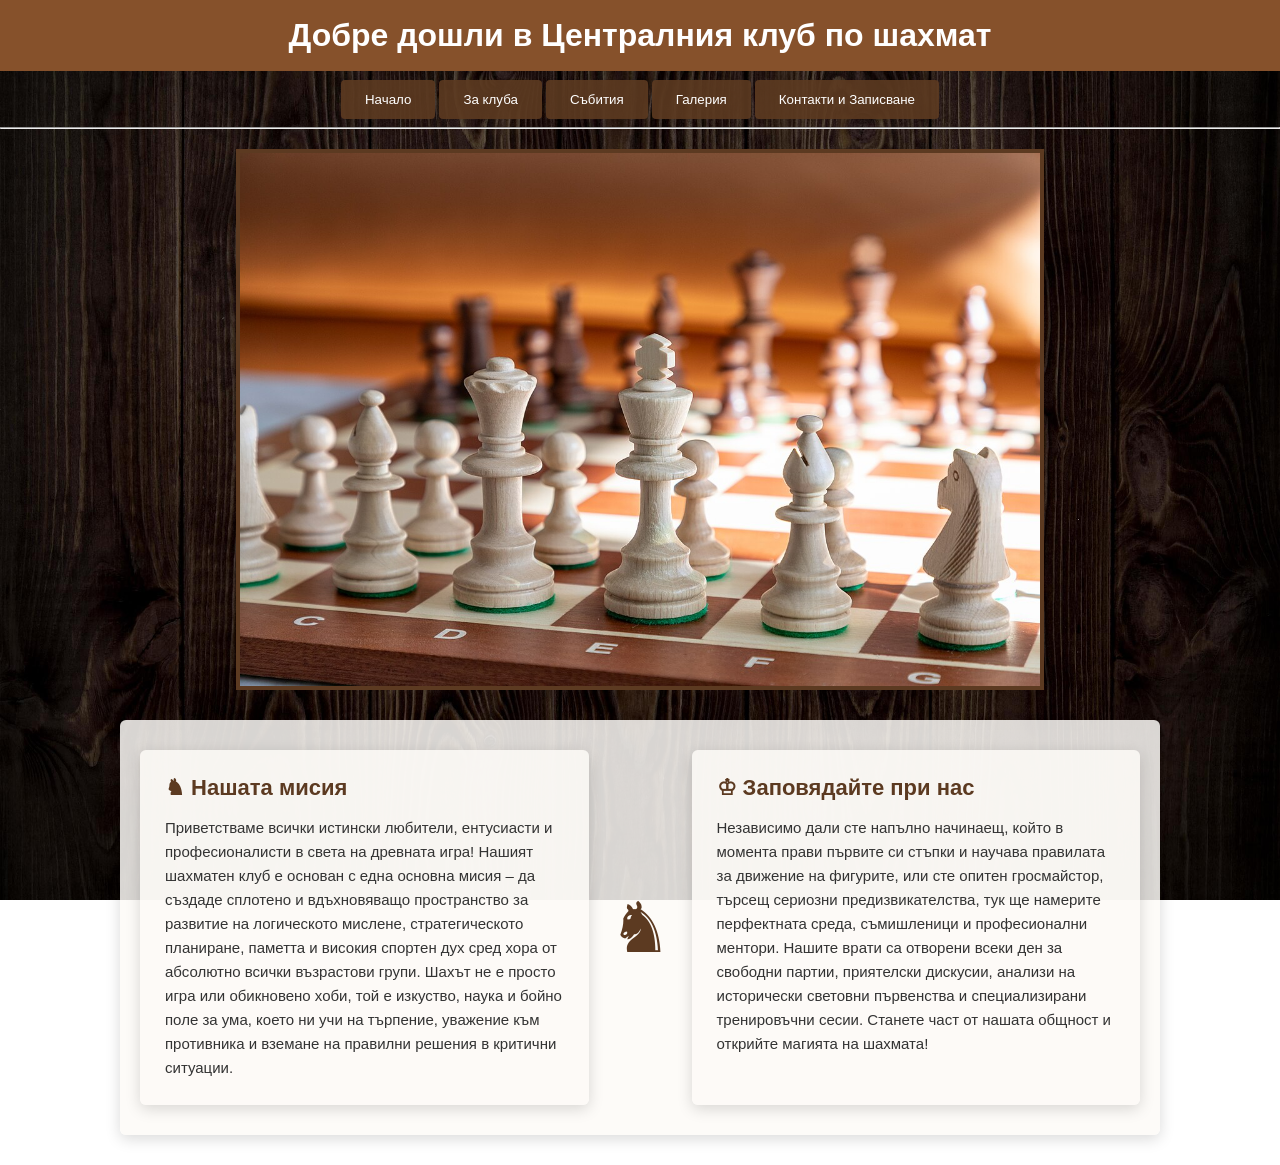
==== index.html @ 36f79ac9 "Add files via upload" ====
<!DOCTYPE html>
<html lang="bg">
<head>
<meta charset="UTF-8">
<title>Клуб по шахмат - Начало</title>
</head>
<body>
    <h1>Добре дошли в Централния клуб по шахмат</h1>
 <nav>
        <a href="index.html"><button>Начало</button></a>
        <a href="pages/about.html"><button>За клуба</button></a>
        <a href="pages/events.html"><button>Събития</button></a>
        <a href="pages/gallery.html"><button>Галерия</button></a>
        <a href="pages/contacts.html"><button>Контакти и Записване</button></a>
    </nav>
    <hr>
    <link rel="stylesheet" href="css/index.style.css">
    <img src="images/Chess_pieces_close_up.jpg" alt="Шахматна дъска">
    <div class="sections-container">
    <div class="box">
        <h2>♞ Нашата мисия</h2>
        <p>Приветстваме всички истински любители, ентусиасти и професионалисти в света на древната игра! Нашият шахматен клуб е основан с една основна мисия – да създаде сплотено и вдъхновяващо пространство за развитие на логическото мислене, стратегическото планиране, паметта и високия спортен дух сред хора от абсолютно всички възрастови групи. Шахът не е просто игра или обикновено хоби, той е изкуство, наука и бойно поле за ума, което ни учи на търпение, уважение към противника и вземане на правилни решения в критични ситуации.</p>
    </div>

    <span class="big-knight">♞</span>
    
    <div class="box">
        <h2>♔ Заповядайте при нас</h2>
        <p>Независимо дали сте напълно начинаещ, който в момента прави първите си стъпки и научава правилата за движение на фигурите, или сте опитен гросмайстор, търсещ сериозни предизвикателства, тук ще намерите перфектната среда, съмишленици и професионални ментори. Нашите врати са отворени всеки ден за свободни партии, приятелски дискусии, анализи на исторически световни първенства и специализирани тренировъчни сесии. Станете част от нашата общност и открийте магията на шахмата!</p>
    </div>
</div>
</body>
</html>
---- css/index.style.css ----
body {
    margin: 0;
    padding: 0;
}

h1 {
    font-family: Arial, sans-serif;
    color: #ffffff;
    text-align: center;
    background-color: #86512b;
    padding: 17px 0;
    margin-top: 0;
    margin-bottom: 9px;
    width: 100%;
}

nav button {
    display: inline-block;
    padding: 12px 24px;
    background-color: rgba(92, 58, 33, 0.9);
    color: #ffffff;
    border: none;
    border-radius: 4px;
    text-decoration: none;
    cursor: pointer;
}

nav {
    text-align: center;
}

nav button:hover {
    background-color: #a87f54;
}

img {
    display: block;
    width: 70%;
    max-width: 800px;
    height: auto;
    margin: 20px auto;
    border: 4px solid #5c3a21;
}

body {
    background-image: url('../images/Wooden-background.jpg');
    background-size: cover;
    background-position: center;
    background-attachment: fixed;
}

p {
    background-color: rgba(255, 255, 255, 0.7);
    border-radius: 8px;
}

div {
    max-width: 900px;
    margin: 30px auto;
    padding: 25px 35px;
    background-color: rgba(253, 251, 247, 0.85);
    border-radius: 6px;
    box-shadow: 0 4px 15px rgba(0, 0, 0, 0.15);
}

.sections-container {
    display: flex;
    justify-content: space-between;
    gap: 20px;
    max-width: 1000px;
    margin: 30px auto;
    padding: 0 20px;
}

.box {
    flex: 1;
    background-color: rgba(253, 251, 247, 0.85);
    border-radius: 6px;
    padding: 25px;
    box-shadow: 0 4px 15px rgba(0, 0, 0, 0.15);
    transition: transform 0.3s ease, box-shadow 0.3s ease;
}

.box:hover {
    transform: translateY(-5px);
    box-shadow: 0 8px 25px rgba(0, 0, 0, 0.25);
}

h2 {
    font-family: Arial, sans-serif;
    color: #5c3a21;
    font-size: 22px;
    margin-top: 0;
    margin-bottom: 15px;
}

p {
    font-family: Arial, sans-serif;
    font-size: 15px;
    line-height: 1.6;
    color: #333333;
    margin: 0;
    background-color: transparent;
}

.big-knight {
    display: flex;
    align-items: center;
    font-size: 70px;
    color: #5c3a21;
}
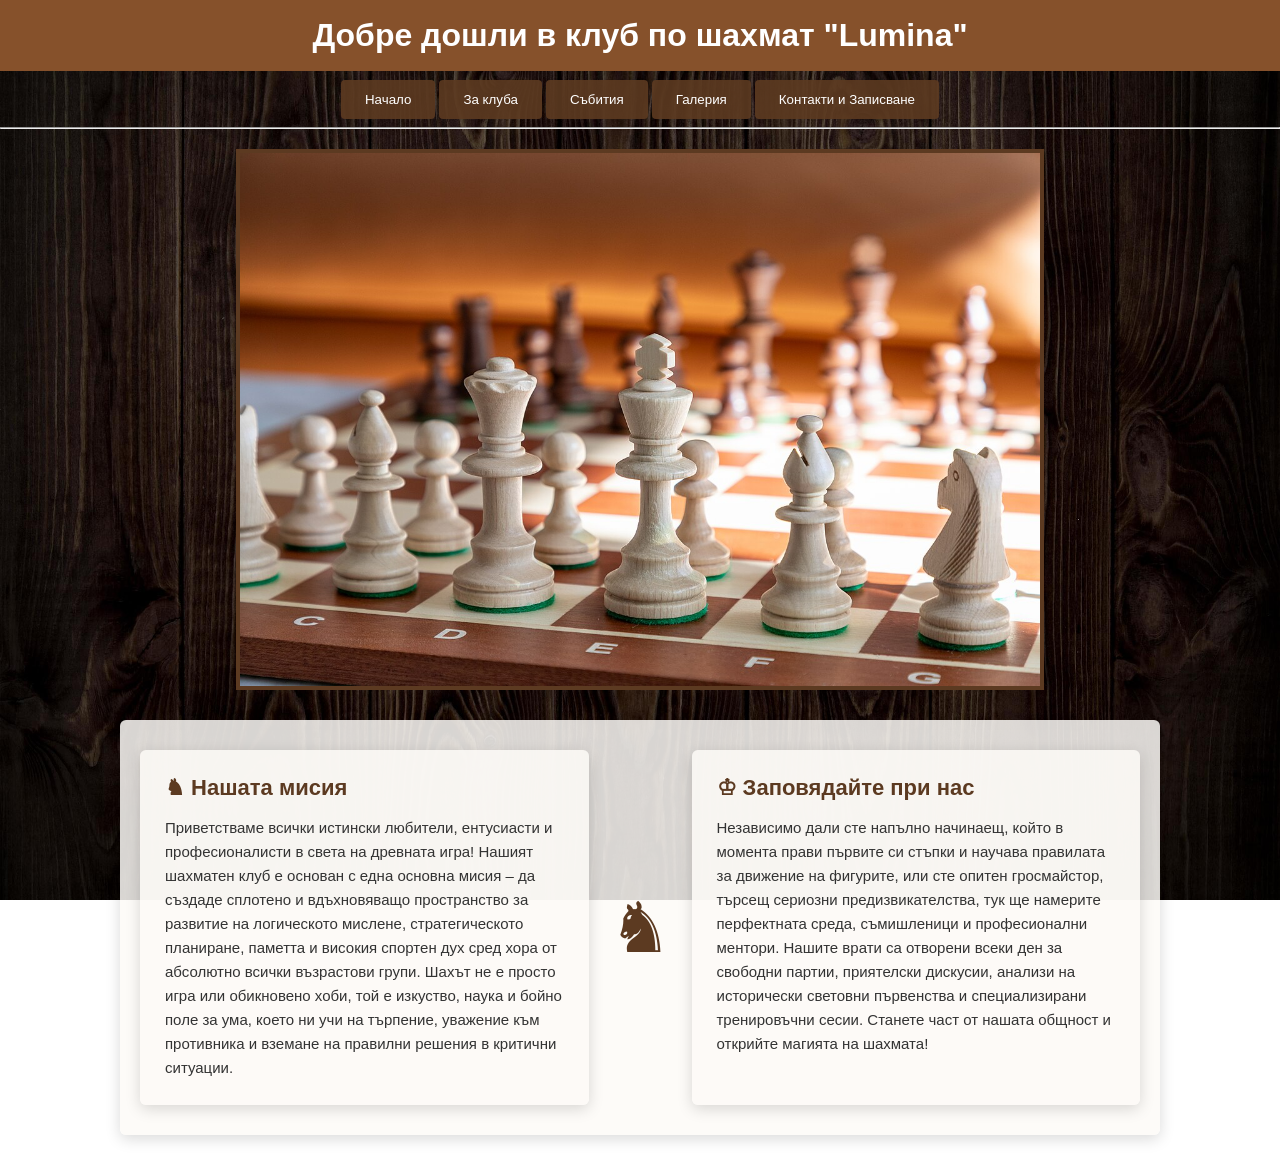
==== commit 03dc6fe3: "Update index.html" ====
--- a/index.html
+++ b/index.html
@@ -2,10 +2,10 @@
 <html lang="bg">
 <head>
 <meta charset="UTF-8">
-<title>Клуб по шахмат - Начало</title>
+<title>Клуб по шахмат Lumina - Начало</title>
 </head>
 <body>
-    <h1>Добре дошли в Централния клуб по шахмат</h1>
+    <h1>Добре дошли в клуб по шахмат "Lumina"</h1>
  <nav>
         <a href="index.html"><button>Начало</button></a>
         <a href="pages/about.html"><button>За клуба</button></a>
@@ -30,4 +30,4 @@
     </div>
 </div>
 </body>
-</html>+</html>
